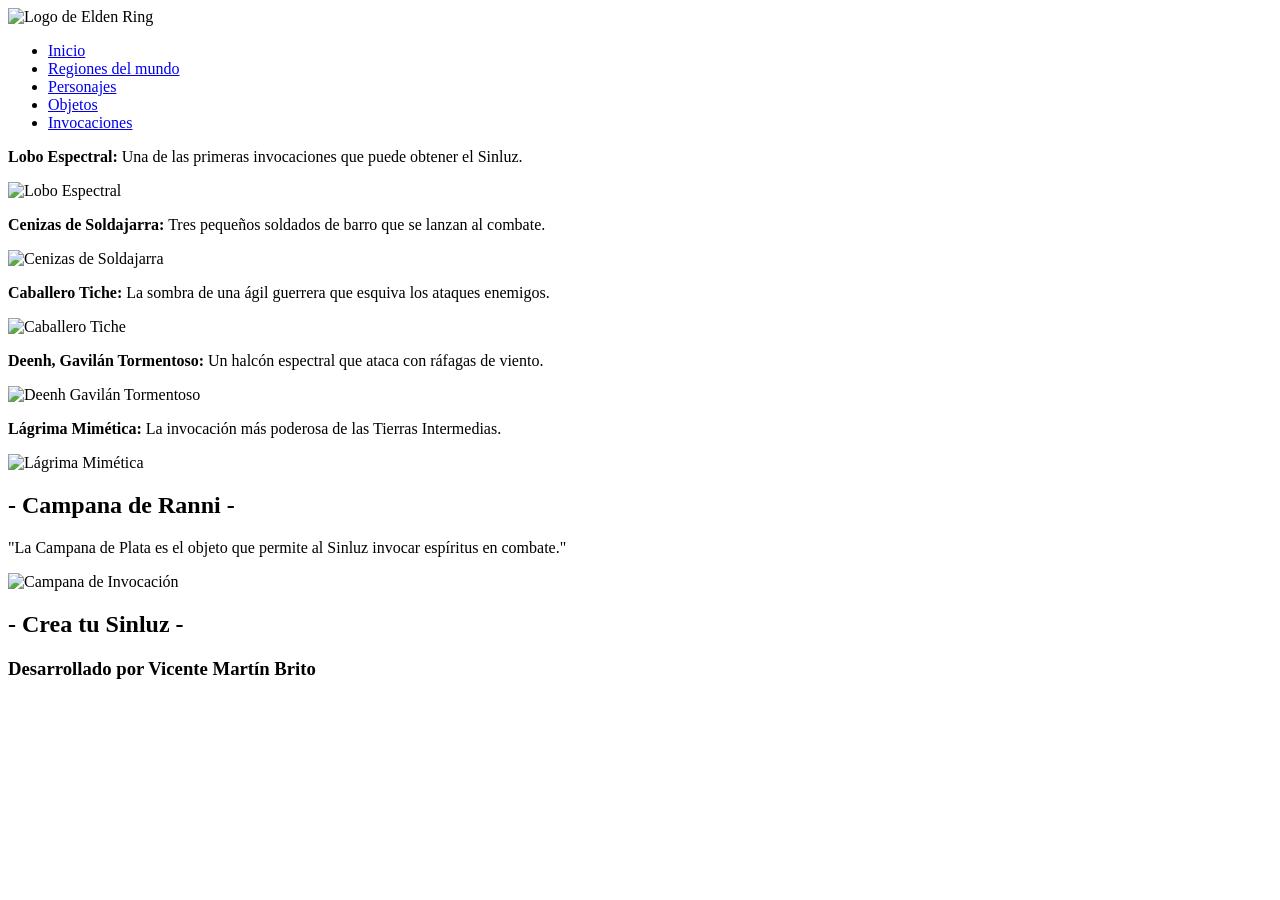
==== HTML/INVOCACIONES.html @ 3d273dbe "Añadir páginas HTML base: Regiones, Personajes, Objetos e Invocaciones" ====
<!DOCTYPE html>
<html lang="es">

<head>
    <meta charset="UTF-8">
    <meta name="viewport" content="width=device-width, initial-scale=1.0">
    <title>Elden Ring - Invocaciones</title>
</head>

<body>
    <div class="contenedor">

        <header>
            <img src="../IMG/Elden-Ring-Logo-PNG-Pic.png" alt="Logo de Elden Ring">
        </header>

        <nav>
            <ul>
                <li><a href="../index.html">Inicio</a></li>
                <li><a href="../HTML/REGIONES.html">Regiones del mundo</a></li>
                <li><a href="../HTML/PERSONAJES.html">Personajes</a></li>
                <li><a href="../HTML/OBJETOS.html">Objetos</a></li>
                <li><a href="../HTML/INVOCACIONES.html">Invocaciones</a></li>
            </ul>
        </nav>

        <main>
            <div class="contenedor-invocaciones">
                <div class="invocacion">
                    <p><b>Lobo Espectral:</b> Una de las primeras invocaciones que puede obtener el Sinluz.</p>
                    <img src="../IMG/lobo.png" alt="Lobo Espectral">
                </div>
                <div class="invocacion">
                    <p><b>Cenizas de Soldajarra:</b> Tres pequeños soldados de barro que se lanzan al combate.</p>
                    <img src="../IMG/tarro.webp" alt="Cenizas de Soldajarra">
                </div>
                <div class="invocacion">
                    <p><b>Caballero Tiche:</b> La sombra de una ágil guerrera que esquiva los ataques enemigos.</p>
                    <img src="../IMG/tiche.webp" alt="Caballero Tiche">
                </div>
                <div class="invocacion">
                    <p><b>Deenh, Gavilán Tormentoso:</b> Un halcón espectral que ataca con ráfagas de viento.</p>
                    <img src="../IMG/gavilan.webp" alt="Deenh Gavilán Tormentoso">
                </div>
                <div class="invocacion">
                    <p><b>Lágrima Mimética:</b> La invocación más poderosa de las Tierras Intermedias.</p>
                    <img src="../IMG/mimetica.webp" alt="Lágrima Mimética">
                </div>
            </div>
        </main>

        <aside>
            <div>
                <h2>- Campana de Ranni -</h2>
                <p>"La Campana de Plata es el objeto que permite al Sinluz invocar espíritus en combate."</p>
            </div>
            <div>
                <img src="../IMG/campana.webp" alt="Campana de Invocación">
            </div>
        </aside>

        <aside class="aside2">
            <div>
                <h2>- Crea tu Sinluz -</h2>
            </div>
        </aside>

        <footer>
            <h3>Desarrollado por Vicente Martín Brito</h3>
        </footer>

    </div>
</body>

</html>
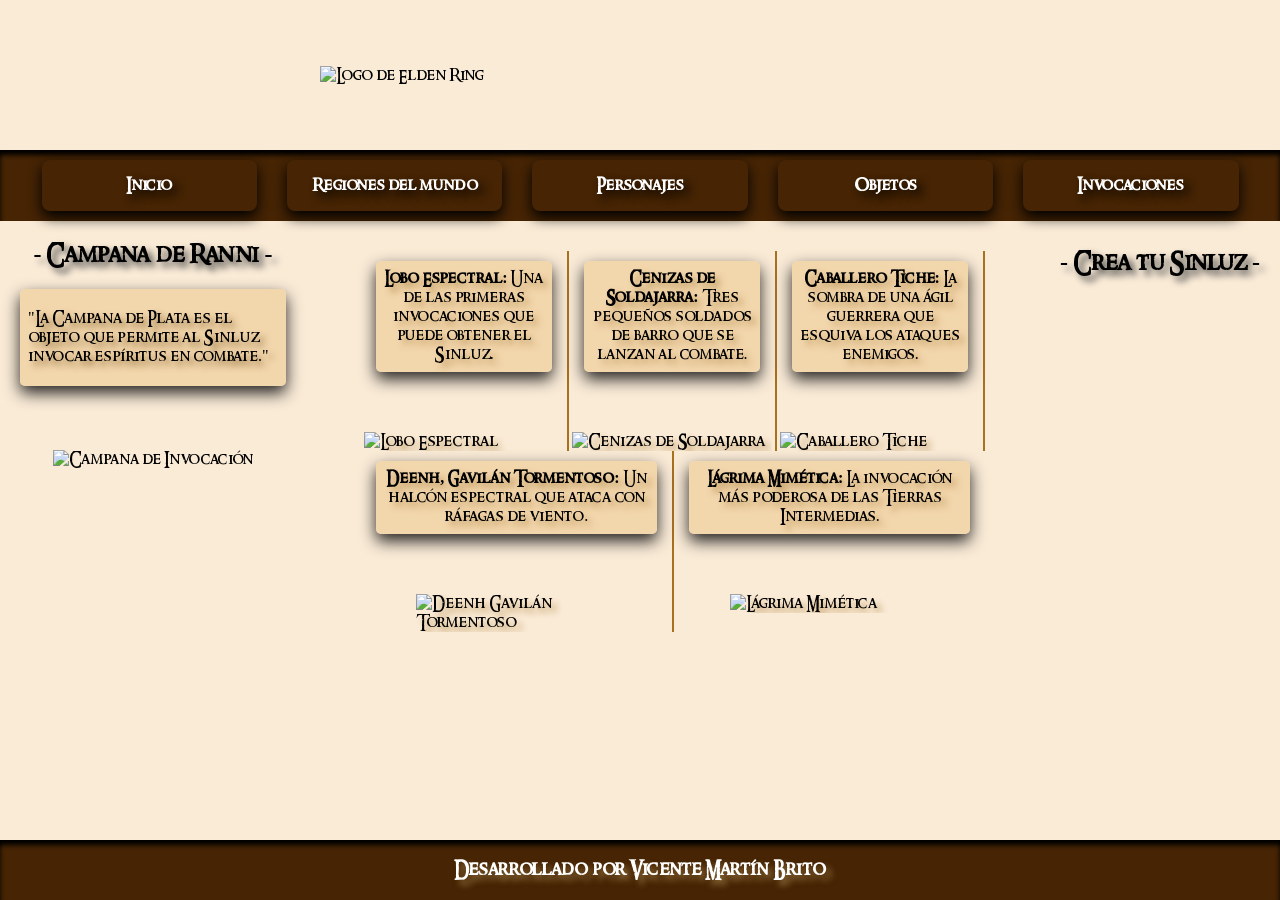
==== commit 19360979: "Añadir CSS base y fuente RingBearer" ====
--- a/HTML/INVOCACIONES.html
+++ b/HTML/INVOCACIONES.html
@@ -4,6 +4,7 @@
 <head>
     <meta charset="UTF-8">
     <meta name="viewport" content="width=device-width, initial-scale=1.0">
+    <link rel="stylesheet" href="../CSS + Fuente/estilo.css">
     <title>Elden Ring - Invocaciones</title>
 </head>
 
--- a/CSS + Fuente/estilo.css
+++ b/CSS + Fuente/estilo.css
@@ -0,0 +1,357 @@
+@font-face {
+    font-family: 'Ringbearer';
+    src: url('../CSS + Fuente/RING.TTF') format('truetype');
+}
+
+body {
+    margin: 0;
+    padding: 0;
+    min-height: 100vh;
+}
+
+.contenedor {
+    display: grid;
+    grid-template-areas:
+        "header header header"
+        "nav nav nav"
+        "aside main aside2"
+        "footer footer footer";
+    grid-template-columns: auto 1fr auto;
+    grid-template-rows: auto auto 1fr auto;
+    min-height: 100vh;
+    font-family: 'Ringbearer', cursive;
+    box-sizing: border-box;
+    background-color: antiquewhite;
+}
+
+header {
+    display: flex;
+    align-items: center;
+    justify-content: center;
+    grid-area: header;
+    background-image: url("../IMG/4557bf99646c0bf1d9773e671d5a55fc.webp");
+    background-size: cover;
+    background-position: center;
+    min-height: 150px;
+}
+
+header img {
+    max-width: 700px;
+    width: 50%;
+    height: auto;
+}
+
+nav {
+    display: flex;
+    grid-area: nav;
+    justify-content: center;
+    padding: 10px;
+    background-color: rgb(70, 36, 4);
+    box-shadow: inset 0 5px 5px black;
+}
+
+nav ul {
+    display: flex;
+    list-style: none;
+    gap: 30px;
+    margin: 0;
+    padding: 0;
+    width: 95%;
+}
+
+nav li {
+    flex: 1;
+    min-width: 0;
+}
+
+nav a {
+    display: flex;
+    width: 100%;
+    text-decoration: none;
+    padding: 16px 12px;
+    color: white;
+    font-weight: bold;
+    text-shadow: 5px 5px 10px black;
+    background-image: url("../IMG/pngwing.com (6).png");
+    background-size: cover;
+    background-position: center;
+    box-shadow: 0 6px 14px black;
+    border-radius: 8px;
+    justify-content: center;
+    align-items: center;
+    box-sizing: border-box;
+    text-align: center;
+}
+
+nav a:hover {
+    box-shadow: 0 7px 16px rgb(167, 113, 32);
+}
+
+h1, h2 {
+    display: flex;
+    justify-content: center;
+    text-align: center;
+    text-shadow: 5px 5px 7px rgb(68, 68, 68);
+}
+
+aside {
+    background-image: url("../IMG/—Pngtree—crumpled parchment paper texture background_15306883.jpg");
+    background-size: cover;
+    display: flex;
+    flex-direction: column;
+    justify-content: flex-start;
+    grid-area: aside;
+}
+
+aside img {
+    display: flex;
+    width: 70%;
+    height: auto;
+    margin: 50px auto 20px auto;
+    max-width: 200px;
+}
+
+aside p {
+    display: flex;
+    justify-content: center;
+    max-width: 250px;
+    padding: 20px 8px;
+    margin: 0 20px 14px;
+    box-shadow: 0 7px 16px rgb(36, 35, 34);
+    border-radius: 5px;
+    background-color: rgba(239, 205, 154, 0.7);
+    text-shadow: 5px 5px 6px rgb(146, 112, 61);
+}
+
+.aside2 {
+    display: flex;
+    flex-direction: column;
+    justify-content: flex-start;
+    grid-area: aside2;
+    background-image: url("../IMG/—Pngtree—crumpled parchment paper texture background_15306883.jpg");
+    background-size: cover;
+    padding: 20px;
+    padding-top: 8px;
+}
+
+main {
+    display: flex;
+    grid-area: main;
+    flex-direction: column;
+    justify-content: flex-start;
+    align-items: center;
+    padding: 20px;
+    text-shadow: 5px 5px 6px rgb(190, 152, 94);
+    background-image: url('../IMG/heres-the-4k-version-of-the-logo-if-anyone-wants-to-use-it-v0-e8u661wb0gx71.webp');
+    background-size: cover;
+    background-position: center;
+}
+
+main p {
+    justify-content: center;
+    width: 90%;
+    padding: 10px;
+    margin: 10px;
+    box-shadow: 0 7px 16px rgb(36, 35, 34);
+    border-radius: 5px;
+    background-color: rgba(239, 205, 154, 0.7);
+    text-shadow: 5px 5px 6px rgb(190, 152, 94);
+    box-sizing: border-box;
+}
+
+main > img {
+    width: 50%;
+    max-width: 700px;
+    margin: auto;
+}
+
+footer {
+    grid-area: footer;
+    display: flex;
+    justify-content: center;
+    color: white;
+    text-shadow: 5px 5px 6px rgb(146, 112, 61);
+    background-color: rgb(70, 36, 4);
+    box-shadow: inset 0 5px 5px black;
+    text-align: center;
+}
+
+.personaje {
+    display: flex;
+    flex-direction: row;
+    align-items: center;
+    gap: 10px;
+    width: 100%;
+    box-sizing: border-box;
+    border-bottom: 2px solid rgb(167, 113, 32);
+    padding-bottom: 10px;
+}
+
+.personaje img {
+    width: 100px;
+    height: 100px;
+    object-fit: cover;
+    border-radius: 5px;
+    box-shadow: 0 7px 16px rgb(36, 35, 34);
+    flex-shrink: 0;
+}
+
+.invocacion {
+    display: flex;
+    flex-direction: column;
+    align-items: center;
+    padding: 0 15px;
+    border-right: 2px solid rgb(167, 113, 32);
+    flex: 1;
+    min-width: 150px;
+}
+
+.invocacion:last-child {
+    border-right: none;
+}
+
+.invocacion img {
+    width: 200px;
+    height: auto;
+    margin-top: 50px;
+}
+
+.invocacion p {
+    text-align: center;
+    background-color: rgba(239, 205, 154, 0.7);
+    box-shadow: 0 7px 16px rgb(36, 35, 34);
+    border-radius: 5px;
+    padding: 8px;
+    width: 100%;
+    box-sizing: border-box;
+}
+
+.contenedor-invocaciones {
+    display: flex;
+    flex-direction: row;
+    width: 90%;
+    margin: 10px;
+    flex-wrap: wrap;
+}
+
+.lore-intro {
+    width: 90%;
+    padding: 10px;
+    margin: 10px;
+    box-shadow: 0 7px 16px rgb(36, 35, 34);
+    border-radius: 5px;
+    background-color: rgba(239, 205, 154, 0.7);
+    text-shadow: 5px 5px 6px rgb(190, 152, 94);
+    box-sizing: border-box;
+}
+
+.lore-intro p {
+    background-color: transparent;
+    box-shadow: none;
+    border-radius: 0;
+    margin: 0;
+    padding: 4px 0;
+}
+
+.tabla-objetos {
+    width: 90%;
+    border-collapse: collapse;
+    margin: 10px;
+    max-width: 100%;
+    table-layout: fixed;
+}
+
+.tabla-objetos td {
+    padding: 10px;
+    vertical-align: middle;
+    box-shadow: 0 7px 16px rgb(36, 35, 34);
+    background-color: rgba(239, 205, 154, 0.7);
+    text-shadow: 5px 5px 6px rgb(190, 152, 94);
+}
+
+.tabla-objetos td img {
+    width: 90px;
+    height: auto;
+}
+
+@media (max-width: 768px) {
+    .contenedor {
+        grid-template-areas:
+            "header"
+            "nav"
+            "aside"
+            "main"
+            "aside2"
+            "footer";
+        grid-template-columns: 1fr;
+        grid-template-rows: auto auto 1fr auto auto auto;
+    }
+
+    nav {
+        flex-direction: column;
+        align-items: center;
+    }
+
+    nav ul {
+        flex-direction: column;
+        box-sizing: border-box;
+        gap: 10px;
+    }
+
+    nav a {
+        margin: 10px auto;
+        width: 90%;
+    }
+
+    aside, .aside2 {
+        padding-bottom: 24px;
+    }
+
+    aside p {
+        margin: 10px auto;
+        max-width: 90%;
+    }
+
+    fieldset {
+        margin: 0 auto;
+        max-width: 250px;
+    }
+
+    .contenedor-invocaciones {
+        flex-direction: column;
+    }
+
+    .invocacion {
+        border-right: none;
+        border-bottom: 2px solid rgb(167, 113, 32);
+        padding: 15px 0;
+    }
+
+    .invocacion:last-child {
+        border-bottom: none;
+    }
+
+    .tabla-objetos tr {
+        display: flex;
+        flex-direction: column;
+        align-items: center;
+        margin-bottom: 20px;
+        border-bottom: 2px solid rgb(167, 113, 32);
+    }
+
+    .tabla-objetos td {
+        width: 100%;
+        text-align: center;
+        box-sizing: border-box;
+    }
+
+    .tabla-objetos td img {
+        width: 80px;
+    }
+
+    footer {
+        flex-direction: column;
+        align-items: center;
+        padding: 0px;
+    }
+}
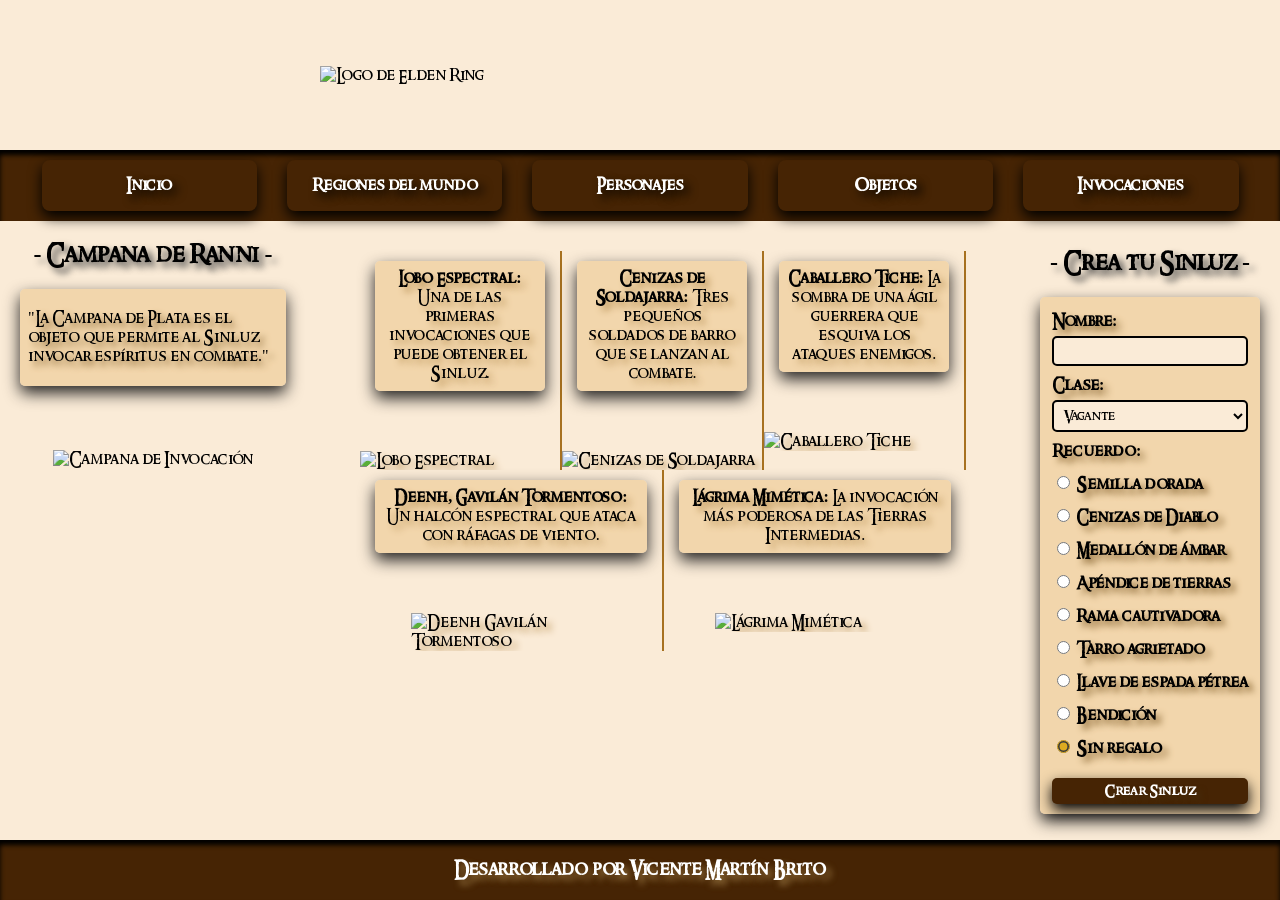
==== commit 98993fcf: "Añadir formulario 'Crea tu Sinluz' y trailer Youtube" ====
--- a/HTML/INVOCACIONES.html
+++ b/HTML/INVOCACIONES.html
@@ -63,6 +63,47 @@
         <aside class="aside2">
             <div>
                 <h2>- Crea tu Sinluz -</h2>
+                <form>
+                    <fieldset>
+                        <label for="nombre">Nombre:</label>
+                        <input type="text" id="nombre" name="Nombre" required>
+
+                        <label for="class">Clase:</label>
+                        <select id="class" name="Clase">
+                            <option value="vagante">Vagante</option>
+                            <option value="samurai">Samurai</option>
+                            <option value="guerrero">Guerrero</option>
+                            <option value="heroe">Héroe</option>
+                            <option value="astrologo">Astrólogo</option>
+                            <option value="prisionero">Prisionero</option>
+                            <option value="profeta">Profeta</option>
+                            <option value="confesor">Confesor</option>
+                            <option value="bandido">Bandido</option>
+                            <option value="miserable">Miserable</option>
+                        </select>
+
+                        <label>Recuerdo:</label>
+                        <label class="label-radio"><input type="radio" name="valores" value="Semilla"> Semilla
+                            dorada</label>
+                        <label class="label-radio"><input type="radio" name="valores" value="Cenizas"> Cenizas de
+                            Diablo</label>
+                        <label class="label-radio"><input type="radio" name="valores" value="Medallon"> Medallón de
+                            ámbar</label>
+                        <label class="label-radio"><input type="radio" name="valores" value="Apendice"> Apéndice de
+                            tierras</label>
+                        <label class="label-radio"><input type="radio" name="valores" value="Rama"> Rama
+                            cautivadora</label>
+                        <label class="label-radio"><input type="radio" name="valores" value="Tarro"> Tarro
+                            agrietado</label>
+                        <label class="label-radio"><input type="radio" name="valores" value="Llave"> Llave de espada
+                            pétrea</label>
+                        <label class="label-radio"><input type="radio" name="valores" value="Bendición">
+                            Bendición</label>
+                        <label class="label-radio"><input type="radio" name="valores" value="Nada" checked> Sin
+                            regalo</label>
+                        <input type="submit" value="Crear Sinluz">
+                    </fieldset>
+                </form>
             </div>
         </aside>
 
--- a/CSS + Fuente/estilo.css
+++ b/CSS + Fuente/estilo.css
@@ -87,7 +87,8 @@
     box-shadow: 0 7px 16px rgb(167, 113, 32);
 }
 
-h1, h2 {
+h1,
+h2 {
     display: flex;
     justify-content: center;
     text-align: center;
@@ -159,7 +160,7 @@
     box-sizing: border-box;
 }
 
-main > img {
+main>img {
     width: 50%;
     max-width: 700px;
     margin: auto;
@@ -272,6 +273,102 @@
 .tabla-objetos td img {
     width: 90px;
     height: auto;
+}
+
+.video {
+    width: 100%;
+    max-width: 1280px;
+    aspect-ratio: 16 / 9;
+    height: auto;
+    margin: 10px;
+    box-shadow: 0 7px 16px rgb(36, 35, 34);
+    border-radius: 5px;
+    box-sizing: border-box;
+}
+
+form {
+    margin-top: 12px;
+}
+
+fieldset {
+    display: flex;
+    flex-direction: column;
+    margin: 0 auto;
+    box-shadow: 0 7px 16px rgb(36, 35, 34);
+    background-color: rgba(239, 205, 154, 0.7);
+    border: none;
+    border-radius: 5px;
+}
+
+label {
+    margin-top: 10px;
+    font-weight: bold;
+    text-shadow: 5px 5px 6px rgb(146, 112, 61);
+}
+
+input,
+select,
+option {
+    margin-top: 5px;
+    padding: 5px;
+    background-color: antiquewhite;
+    border: 2px solid black;
+    border-radius: 5px;
+    font-family: 'Ringbearer', cursive;
+}
+
+input[type="radio"] {
+    accent-color: #ddab20;
+    cursor: pointer;
+}
+
+input[type="submit"] {
+    margin-top: 20px;
+    color: white;
+    font-weight: bold;
+    text-shadow: 5px 5px 6px rgb(69, 47, 14);
+    border: none;
+    cursor: pointer;
+    background-image: url("../IMG/pngwing.com (6).png");
+    background-size: cover;
+    background-position: center;
+    box-shadow: 0 6px 14px black;
+    background-color: rgb(70, 36, 4);
+    font-family: 'Ringbearer', cursive;
+}
+
+input[type="submit"]:hover {
+    box-shadow: 0 7px 16px rgb(167, 113, 32);
+}
+
+.btn-steam {
+    display: flex;
+    justify-content: center;
+    padding: 0 20px 20px 20px;
+}
+
+.btn-steam a {
+    background-color: rgb(70, 36, 4);
+}
+
+nav a,
+.btn-steam a {
+    display: flex;
+    width: 100%;
+    text-decoration: none;
+    padding: 16px 12px;
+    color: white;
+    font-weight: bold;
+    text-shadow: 5px 5px 10px black;
+    background-image: url("../IMG/pngwing.com (6).png");
+    background-size: cover;
+    background-position: center;
+    box-shadow: 0 6px 14px black;
+    border-radius: 8px;
+    justify-content: center;
+    align-items: center;
+    box-sizing: border-box;
+    text-align: center;
 }
 
 @media (max-width: 768px) {
@@ -303,7 +400,8 @@
         width: 90%;
     }
 
-    aside, .aside2 {
+    aside,
+    .aside2 {
         padding-bottom: 24px;
     }
 
@@ -354,4 +452,6 @@
         align-items: center;
         padding: 0px;
     }
+
+
 }
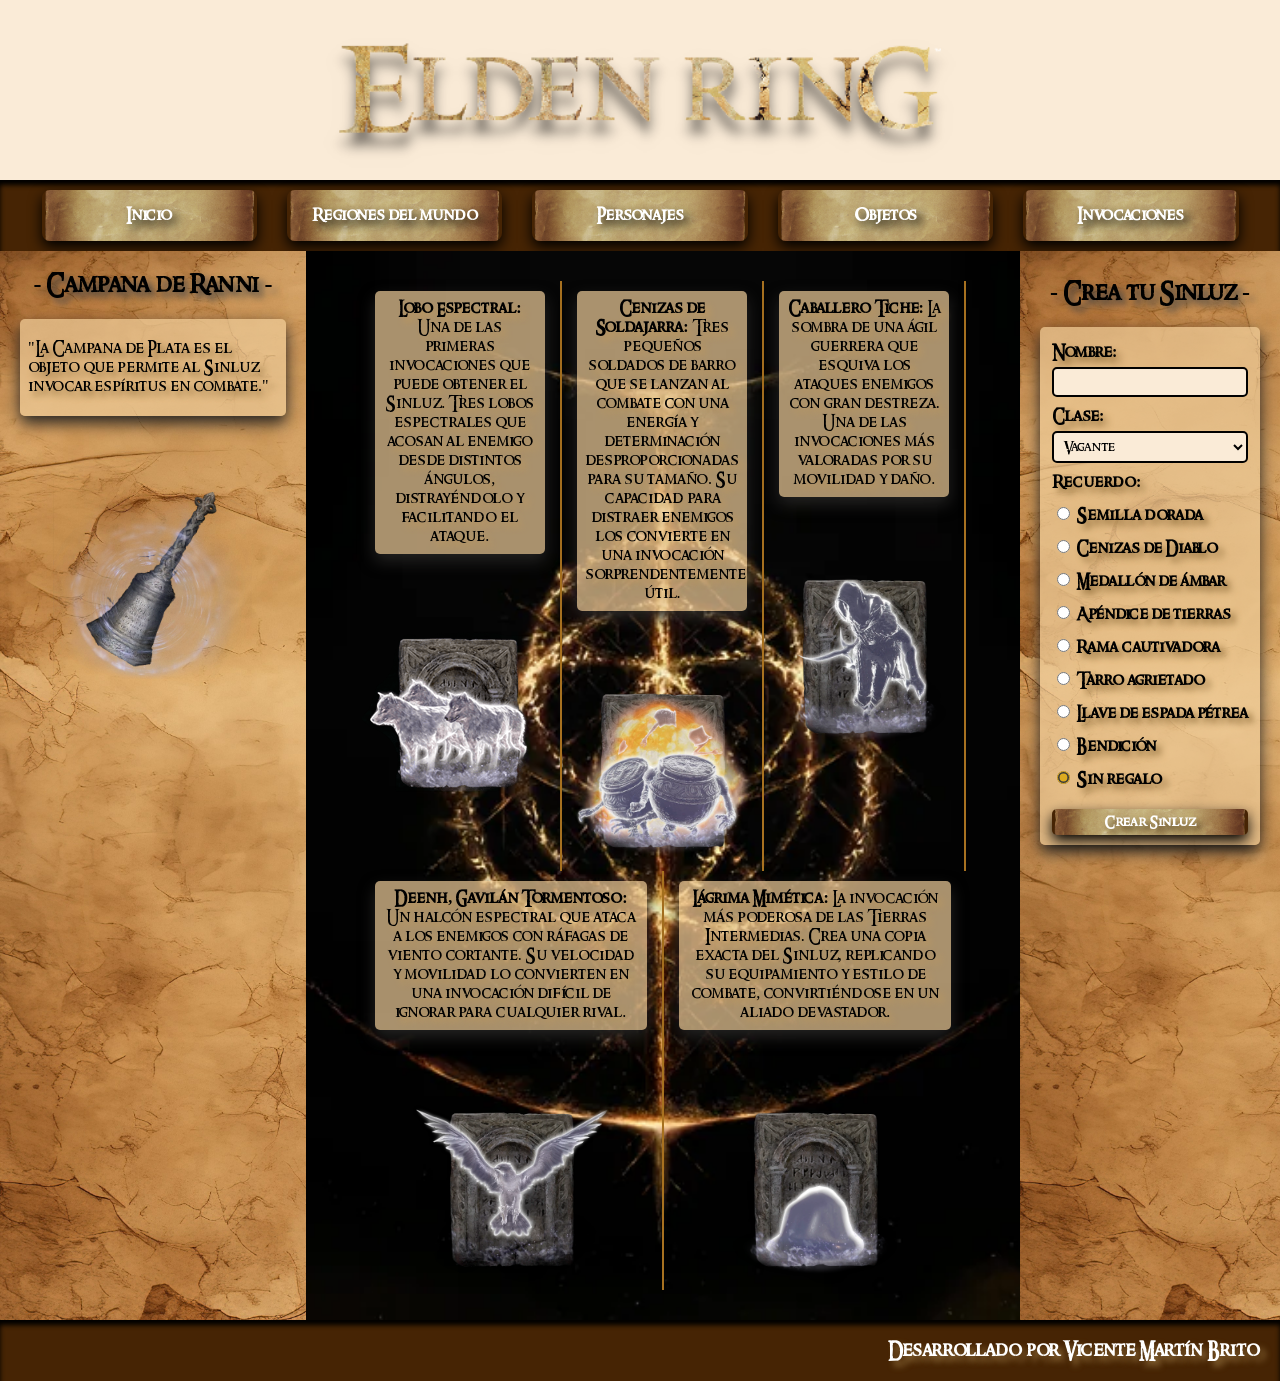
==== commit cfadb1f5: "Añadir zoom e información al pasar el ratón en Invocaciones" ====
--- a/HTML/INVOCACIONES.html
+++ b/HTML/INVOCACIONES.html
@@ -28,24 +28,73 @@
         <main>
             <div class="contenedor-invocaciones">
                 <div class="invocacion">
-                    <p><b>Lobo Espectral:</b> Una de las primeras invocaciones que puede obtener el Sinluz.</p>
-                    <img src="../IMG/lobo.png" alt="Lobo Espectral">
+                    <p><b>Lobo Espectral:</b> Una de las primeras invocaciones que puede obtener el Sinluz. Tres lobos
+                        espectrales que acosan al enemigo desde distintos ángulos, distrayéndolo y facilitando el
+                        ataque.</p>
+                    <img src="../IMG/lobo.png" alt="Lobo Espectral" onmouseover="mostrarInfoInv('info-lobo')"
+                        onmouseout="ocultarInfoInv('info-lobo')">
+                    <div class="info-invocacion" id="info-lobo">
+                        <p><b>Lobo Espectral</b></p>
+                        <p>FP: 17</p>
+                        <p>Vida: 283</p>
+                        <p>Tipo: Espíritu</p>
+                        <p>Efecto: Distrae al enemigo desde varios ángulos</p>
+                    </div>
                 </div>
                 <div class="invocacion">
-                    <p><b>Cenizas de Soldajarra:</b> Tres pequeños soldados de barro que se lanzan al combate.</p>
-                    <img src="../IMG/tarro.webp" alt="Cenizas de Soldajarra">
+                    <p><b>Cenizas de Soldajarra:</b> Tres pequeños soldados de barro que se lanzan al combate con una
+                        energía y determinación desproporcionadas para su tamaño. Su capacidad para distraer enemigos
+                        los convierte en una invocación sorprendentemente útil.</p>
+                    <img src="../IMG/tarro.webp" alt="Cenizas de Soldajarra" onmouseover="mostrarInfoInv('info-tarro')"
+                        onmouseout="ocultarInfoInv('info-tarro')">
+                    <div class="info-invocacion" id="info-tarro">
+                        <p><b>Cenizas de Soldajarra</b></p>
+                        <p>FP: 14</p>
+                        <p>Vida: 632</p>
+                        <p>Tipo: Espíritu</p>
+                        <p>Efecto: Distrae enemigos por su pequeño tamaño</p>
+                    </div>
                 </div>
                 <div class="invocacion">
-                    <p><b>Caballero Tiche:</b> La sombra de una ágil guerrera que esquiva los ataques enemigos.</p>
-                    <img src="../IMG/tiche.webp" alt="Caballero Tiche">
+                    <p><b>Caballero Tiche:</b> La sombra de una ágil guerrera que esquiva los ataques enemigos con gran
+                        destreza. Una de las invocaciones más valoradas por su movilidad y daño.</p>
+                    <img src="../IMG/tiche.webp" alt="Caballero Tiche" onmouseover="mostrarInfoInv('info-tiche')"
+                        onmouseout="ocultarInfoInv('info-tiche')">
+                    <div class="info-invocacion" id="info-tiche">
+                        <p><b>Caballero Tiche</b></p>
+                        <p>FP: 132</p>
+                        <p>Vida: 1406</p>
+                        <p>Tipo: Espíritu</p>
+                        <p>Efecto: Alta movilidad y daño elevado</p>
+                    </div>
                 </div>
                 <div class="invocacion">
-                    <p><b>Deenh, Gavilán Tormentoso:</b> Un halcón espectral que ataca con ráfagas de viento.</p>
-                    <img src="../IMG/gavilan.webp" alt="Deenh Gavilán Tormentoso">
+                    <p><b>Deenh, Gavilán Tormentoso:</b> Un halcón espectral que ataca a los enemigos con ráfagas de
+                        viento cortante. Su velocidad y movilidad lo convierten en una invocación difícil de ignorar
+                        para cualquier rival.</p>
+                    <img src="../IMG/gavilan.webp" alt="Deenh Gavilán Tormentoso"
+                        onmouseover="mostrarInfoInv('info-gavilan')" onmouseout="ocultarInfoInv('info-gavilan')">
+                    <div class="info-invocacion" id="info-gavilan">
+                        <p><b>Deenh, Gavilán Tormentoso</b></p>
+                        <p>FP: 20</p>
+                        <p>Vida: 532</p>
+                        <p>Tipo: Espíritu</p>
+                        <p>Efecto: Ataques de viento cortante a distancia</p>
+                    </div>
                 </div>
                 <div class="invocacion">
-                    <p><b>Lágrima Mimética:</b> La invocación más poderosa de las Tierras Intermedias.</p>
-                    <img src="../IMG/mimetica.webp" alt="Lágrima Mimética">
+                    <p><b>Lágrima Mimética:</b> La invocación más poderosa de las Tierras Intermedias. Crea una copia
+                        exacta del Sinluz, replicando su equipamiento y estilo de combate, convirtiéndose en un aliado
+                        devastador.</p>
+                    <img src="../IMG/mimetica.webp" alt="Lágrima Mimética" onmouseover="mostrarInfoInv('info-mimetica')"
+                        onmouseout="ocultarInfoInv('info-mimetica')">
+                    <div class="info-invocacion" id="info-mimetica">
+                        <p><b>Lágrima Mimética</b></p>
+                        <p>FP: 660</p>
+                        <p>Vida: —</p>
+                        <p>Tipo: Espíritu</p>
+                        <p>Efecto: Copia al Sinluz con su equipamiento</p>
+                    </div>
                 </div>
             </div>
         </main>
@@ -112,6 +161,8 @@
         </footer>
 
     </div>
+
+    <script src="../JS/invocaciones.js"></script>
 </body>
 
 </html>
--- a/CSS + Fuente/estilo.css
+++ b/CSS + Fuente/estilo.css
@@ -371,6 +371,190 @@
     text-align: center;
 }
 
+footer {
+    grid-area: footer;
+    display: flex;
+    justify-content: space-between;
+    align-items: center;
+    padding: 0 20px;
+    color: white;
+    text-shadow: 5px 5px 6px rgb(146, 112, 61);
+    background-color: rgb(70, 36, 4);
+    box-shadow: inset 0 5px 5px black;
+}
+
+footer h3,
+footer div {
+    flex: 1;
+    text-align: center;
+}
+
+footer h3:last-child {
+    text-align: right;
+}
+
+.clase-img {
+    width: 70%;
+    height: auto;
+    border-radius: 6px;
+    justify-self: center;
+    margin: 10px 0;
+    display: flex;
+}
+
+.tabla-stats {
+    width: 100%;
+    border-spacing: 0;
+    margin-top: 10px;
+    border-radius: 10px;
+    background-color: rgba(138, 103, 52, 0.5);
+    overflow: hidden;
+}
+
+.tabla-stats td {
+    color: white;
+    padding: 4px 8px;
+    border: 1px solid rgba(37, 25, 7, 0.4);
+    text-shadow: 5px 5px 6px rgb(46, 36, 22);
+}
+
+input[type="button"] {
+    margin-top: 20px;
+    color: white;
+    font-weight: bold;
+    text-shadow: 5px 5px 6px rgb(69, 47, 14);
+    border: none;
+    cursor: pointer;
+    background-image: url("../IMG/pngwing.com (6).png");
+    background-size: cover;
+    background-position: center;
+    box-shadow: 0 6px 14px black;
+    background-color: rgb(70, 36, 4);
+    font-family: 'Ringbearer', cursive;
+}
+
+input[type="button"]:hover {
+    box-shadow: 0 7px 16px rgb(167, 113, 32);
+}
+
+.galeria-regiones {
+    display: flex;
+    align-items: center;
+    justify-content: center;
+    gap: 10px;
+    width: 90%;
+    margin: 10px auto;
+}
+
+.galeria-regiones img {
+    width: 80%;
+    height: auto;
+    border-radius: 5px;
+    box-shadow: 0 7px 16px rgb(36, 35, 34);
+    aspect-ratio: 16 / 9;
+    object-fit: cover;
+}
+
+.galeria-regiones button {
+    background-image: url("../IMG/pngwing.com (6).png");
+    background-size: cover;
+    background-position: center;
+    background-color: black;
+    color: white;
+    font-size: 1.5em;
+    border: none;
+    border-radius: 5px;
+    padding: 10px 15px;
+    cursor: pointer;
+    box-shadow: 0 6px 14px black;
+    font-family: 'Ringbearer', cursive;
+}
+
+.galeria-regiones button:hover {
+    box-shadow: 0 7px 16px rgb(167, 113, 32);
+}
+
+.Pinformacion {
+    display: flex;
+    flex-direction: column;
+    justify-content: center;
+    gap: 8px;
+}
+
+.Pinformacion b {
+    color: white;
+    text-shadow: 3px 3px 6px black;
+    font-size: 1.1em;
+}
+
+.Pinformacion button {
+    background-image: url("../IMG/pngwing.com (6).png");
+    background-size: cover;
+    background-position: center;
+    background-color: black;
+    color: white;
+    font-weight: bold;
+    text-shadow: 5px 5px 6px rgb(69, 47, 14);
+    border: none;
+    border-radius: 5px;
+    padding: 8px 12px;
+    cursor: pointer;
+    box-shadow: 0 6px 14px black;
+    font-family: 'Ringbearer', cursive;
+    align-self: flex-start;
+}
+
+.Pinformacion button:hover {
+    box-shadow: 0 7px 16px rgb(167, 113, 32);
+}
+
+.nombre-grande {
+    font-size: 2em;
+    color: white;
+    text-shadow: 3px 3px 6px black;
+    flex: 1;
+}
+
+.invocacion {
+    position: relative;
+}
+
+.invocacion img {
+    width: 200px;
+    height: auto;
+    margin-top: 50px;
+    transition: transform 0.3s ease;
+    cursor: pointer;
+}
+
+.invocacion img:hover {
+    transform: scale(1.15);
+}
+
+.info-invocacion {
+    display: none;
+    position: absolute;
+    background-color: rgba(30, 20, 10, 0.95);
+    border: 1px solid rgb(167, 113, 32);
+    border-radius: 6px;
+    padding: 10px;
+    color: white;
+    text-shadow: 2px 2px 4px black;
+    font-size: 0.8em;
+    width: 180px;
+    z-index: 100;
+    box-shadow: 0 4px 10px black;
+}
+
+.info-invocacion p {
+    background: none;
+    box-shadow: none;
+    border-radius: 0;
+    margin: 2px 0;
+    padding: 2px 0;
+    width: auto;
+}
+
 @media (max-width: 768px) {
     .contenedor {
         grid-template-areas:
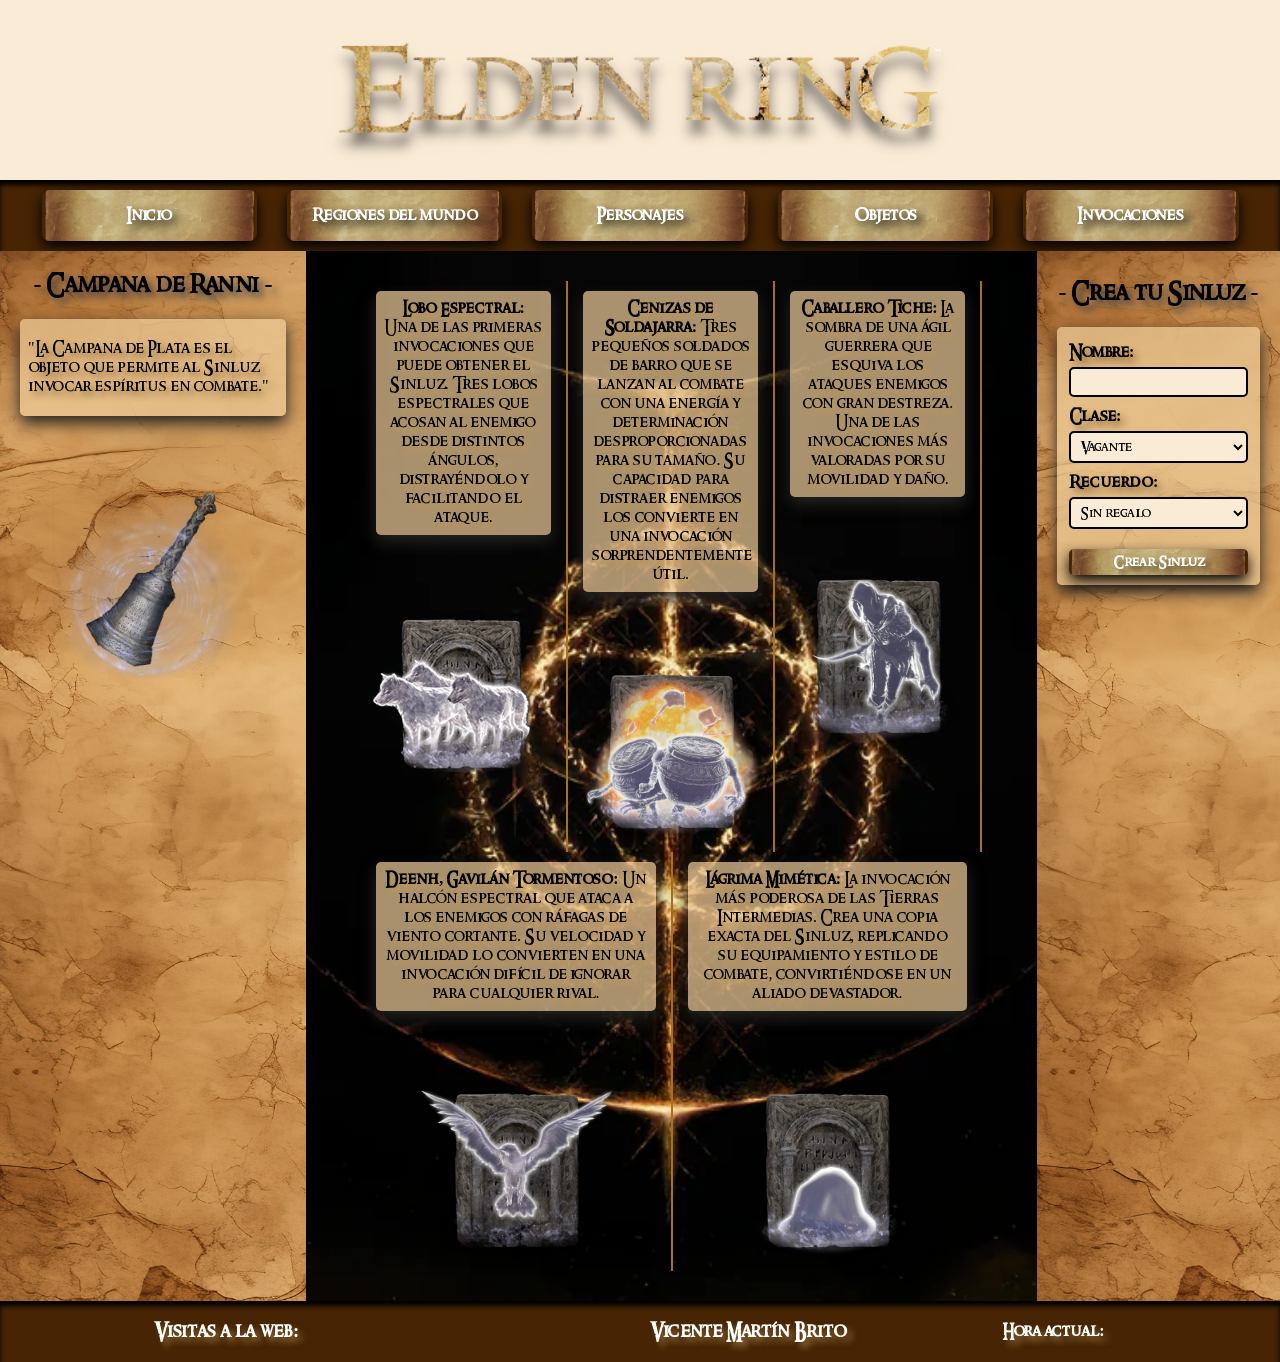
==== commit 8dcc40c7: "Fix: actualizar formularios y footer en todas las páginas" ====
--- a/HTML/INVOCACIONES.html
+++ b/HTML/INVOCACIONES.html
@@ -131,33 +131,35 @@
                             <option value="miserable">Miserable</option>
                         </select>
 
-                        <label>Recuerdo:</label>
-                        <label class="label-radio"><input type="radio" name="valores" value="Semilla"> Semilla
-                            dorada</label>
-                        <label class="label-radio"><input type="radio" name="valores" value="Cenizas"> Cenizas de
-                            Diablo</label>
-                        <label class="label-radio"><input type="radio" name="valores" value="Medallon"> Medallón de
-                            ámbar</label>
-                        <label class="label-radio"><input type="radio" name="valores" value="Apendice"> Apéndice de
-                            tierras</label>
-                        <label class="label-radio"><input type="radio" name="valores" value="Rama"> Rama
-                            cautivadora</label>
-                        <label class="label-radio"><input type="radio" name="valores" value="Tarro"> Tarro
-                            agrietado</label>
-                        <label class="label-radio"><input type="radio" name="valores" value="Llave"> Llave de espada
-                            pétrea</label>
-                        <label class="label-radio"><input type="radio" name="valores" value="Bendición">
-                            Bendición</label>
-                        <label class="label-radio"><input type="radio" name="valores" value="Nada" checked> Sin
-                            regalo</label>
-                        <input type="submit" value="Crear Sinluz">
+                        <label for="recuerdo">Recuerdo:</label>
+                        <select id="recuerdo" name="Recuerdo">
+                            <option value="Semilla">Semilla dorada</option>
+                            <option value="Cenizas">Cenizas de Diablo</option>
+                            <option value="Medallon">Medallón de ámbar</option>
+                            <option value="Apendice">Apéndice de tierras</option>
+                            <option value="Rama">Rama cautivadora</option>
+                            <option value="Tarro">Tarro agrietado</option>
+                            <option value="Llave">Llave de espada pétrea</option>
+                            <option value="Bendicion">Bendición</option>
+                            <option value="Nada" selected>Sin regalo</option>
+                        </select>
+
+                        <input type="button" id="crear" value="Crear Sinluz">
+                        <div id="resultado-clase"></div>
                     </fieldset>
                 </form>
             </div>
         </aside>
 
         <footer>
-            <h3>Desarrollado por Vicente Martín Brito</h3>
+            <h3 id="visitas">Visitas a la web: </h3>
+            <div class="Creditos">
+                <h3>Vicente Martín Brito</h3>
+            </div>
+            <div class="reloj">
+                <label for="relojL">Hora actual:</label>
+                <label id="reloj"></label>
+            </div>
         </footer>
 
     </div>
